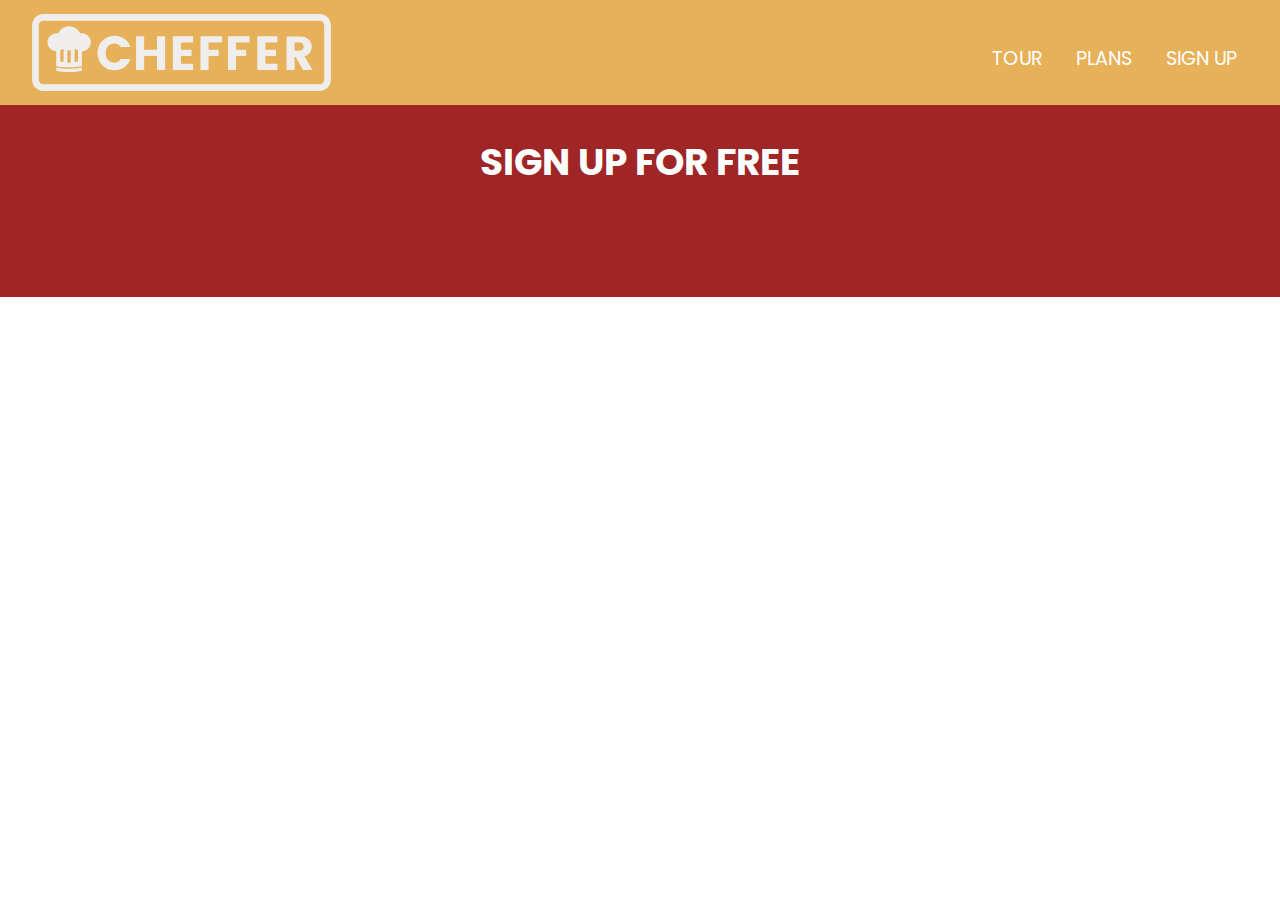
==== free-signup.html @ d3578d86 "add free-signup.html" ====
<!DOCTYPE html>
<html lang="en-ca">
<head>
	<meta charset="utf-8">
	<title>Cards Free Signup</title>
	<meta name="handheldfriendly" content="true">
	<meta name="mobileoptimized" content="240">
	<meta name="viewport" content="width=device-width,initial-scale=1">
	<link href='https://fonts.googleapis.com/css?family=Poppins:400,700' rel='stylesheet' type='text/css'>
	<link href="css/modules.css" rel="stylesheet">
	<link href="css/grid.css" rel="stylesheet">
	<link href="css/type.css" rel="stylesheet">
	<link href="css/main.css" rel="stylesheet">
	<link href="css/color.css" rel="stylesheet">
</head>

<body>
	<header class="bg-yellow gutter pad-b-1-2 pad-t-1-2" role="masthead">
		<div class="grid grid-middle">
			<div class="unit  xs-1-4 s-1-4 m-1-4 l-1-4">
				<div class="embed embed--4by1">
					<a href="index.html"><img class="embed__item" src="images/logo-reversed.svg" alt=""></a>
				</div>
			</div>
			<nav class="unit xs-3-4 s-3-4 m-3-4 l-3-4" id="nav" role="navigation">
				<ol class="list-group list-group--inline pad-t-1-2 push-none text-right">
					<li><a class="icon-link white island-1-2" href="tour.html">TOUR</a></li>
					<li><a class="icon-link white island-1-2" href="plans.html">PLANS</a></li>
					<li><a class="icon-link white island-1-2 s-hide" href="signup.html">SIGN UP</a></li>
				</ol>
			</nav>
		</div>	
	</header>

	<main>
		<div class="grid">
			<div class="unit xs-1 s-1 m-1 l-1 text-center bg-d-red pad-t header">
				<p class="white tera">SIGN UP FOR FREE</p>
			</div>
		</div>




	</main>
  
</body>
</html>
---- css/modules.css ----
/*!
 * Modulifier || Code released under the UNLICENSE
 * Code under other copyrights & licenses listed below.
 * http://modulifier.web-dev.tools/#responsive;images;list-group;embed;media-object;icons;hidden;positioning;buttons;forms;accessibility;print
 */

@-moz-viewport { width: device-width; scale: 1; }
@-ms-viewport { width: device-width; scale: 1; }
@-o-viewport { width: device-width; scale: 1; }
@-webkit-viewport { width: device-width; scale: 1; }
@viewport { width: device-width; scale: 1; }

html {
  box-sizing: border-box;
  -moz-text-size-adjust: 100%;
  -ms-text-size-adjust: 100%;
  -webkit-text-size-adjust: 100%;
  text-size-adjust: 100%;
}

*, *::before, *::after {
  box-sizing: inherit;
}

body {
  margin: 0;
}

article, aside, details, figcaption, figure,
footer, header, main, menu, nav, section, summary {
  display: block;
}

audio, canvas, progress, video {
  display: inline-block;
  vertical-align: baseline;
}

template {
  display: none;
}

img {
  border: 0;
}

.img-flex {
  display: block;
  width: 100%;
}

svg:not(:root) {
  overflow: hidden;
}

svg {
  fill: currentColor;
  stroke: currentColor;
}

.image-replacement, .ir {
  overflow: hidden;
  direction: ltr;
  text-align: left;
  text-indent: 100%;
  white-space: nowrap;
}

.list-group {
  padding-left: 0;
  list-style-type: none;
}

.list-group > dd {
  margin-left: 0;
}

.list-group--inline::before,
.list-group--inline::after {
  content: "";
  display: table;
}

.list-group--inline::after {
  clear: both;
}

.list-group--inline > li {
  display: inline-block;
}

.list-group--inline > dt {
  clear: left;
  float: left;
  width: 11em;
}

.list-group--inline > dd {
  float: left;
  min-width: 12em;
}

.embed {
  margin-left: 0;
  margin-right: 0;
  overflow: hidden;
  position: relative;
  width: 100%;
}

.embed--1by1 {
  padding-top: 100%; /* Square */
}

.embed--4by3 {
  padding-top: 75%; /* Traditional TV/computer screens */
}

.embed--2by1 {
  padding-top: 50%; /*custom*/
}

.embed--iso216 {
  padding-top: 70.92%; /* A-standard paper sizes */
}

.embed--3by2 {
  padding-top: 66.6%; /* Classic 35 mm film & most digital photos, landscape */
}

.embed--2by3 {
  padding-top: 150%; /* Classic 35 mm film & most digital photos, portrait */
}

.embed--golden {
  padding-top: 61.8%; /* The Golden Ratio */
}

.embed--16by9 {
  padding-top: 56.25%; /* HD TV */
}

.embed--185by100 {
  padding-top: 54.05%; /* Common widescreen cinema */
}

.embed--24by10 {
  padding-top: 41.667%; /* Widescreen cinema: 2.4:1 */;
}

.embed--3by1 {
  padding-top: 33.3333%; /* Panorama photos */
}

.embed--4by1 {
  padding-top: 25%; /* Polyvision */
}

.embed__item {
  height: 100%;
  left: 0;
  position: absolute;
  top: 0;
  width: 100%;
}

.media {
  overflow: hidden;
}

.media__img {
  float: left;
}

.media__img--reversed {
  float: right;
}

.media__img--stacked {
  float: none;
}

.media__body {
  overflow: hidden;
  min-width: 12em; /* Slightly less than 200px, responsiveness built in */
}

.icon {
  display: inline-block;
  position: relative;
  background: transparent none no-repeat center center;
  background-size: contain;
  vertical-align: middle;
}

.i--16 {
  height: 16px;
  width: 16px;
}

.i--18 {
  height: 18px;
  width: 18px;
}

.i--24 {
  height: 24px;
  width: 24px;
}

.i--32 {
  height: 32px;
  width: 32px;
}

.i--48 {
  height: 48px;
  width: 48px;
}

.i--64 {
  height: 64px;
  width: 64px;
}

.i--90 {
  height: 90px;
  width: 90px;
}

.icon svg {
  left: 0;
  height: 100%;
  position: absolute;
  top: 0;
  width: 100%;
}

.icon-label {
  vertical-align: middle;
}

.icon-link, .icon-link:hover {
  text-decoration: none;
}

[hidden], .hidden {
  display: none;
  visibility: hidden;
}

.visually-hidden {
  height: 1px;
  margin: -1px;
  overflow: hidden;
  padding: 0;
  position: absolute;
  width: 1px;
  border: 0;
  clip: rect(0 0 0 0);
}

.visually-hidden.focusable:active, .visually-hidden.focusable:focus {
  height: auto;
  margin: 0;
  overflow: visible;
  position: static;
  width: auto;
  clip: auto;
}

.invisible {
  visibility: hidden;
}

.truncate {
  max-width: 100%;
  overflow: hidden;
  width: 100%;
  text-overflow: ellipsis;
  white-space: nowrap;
}

.scrollable {
  max-width: 100%;
  overflow-x: auto;
  overflow-y: hidden;
  -webkit-overflow-scrolling: touch;
}

.center {
  margin-left: auto;
  margin-right: auto;
}

.clearfix::before, .clearfix::after {
  content: "";
  display: table;
}

.clearfix::after {
  clear: both;
}

.left {
  float: left;
}

.right {
  float: right;
}

.inline {
  display: inline;
}

.block {
  display: block;
}

.inline-block, .ib {
  display: inline-block;
}

.valign-top {
  vertical-align: top;
}

.valign-bottom {
  vertical-align: bottom;
}

.valign-middle {
  vertical-align: middle;
}

.fixed {
  position: fixed;
}

.relative {
  position: relative;
}

.absolute {
  position: absolute;
}

.static {
  position: static;
}

.zindex-1 {
  z-index: 1;
}

.zindex-2 {
  z-index: 2;
}

.zindex-3 {
  z-index: 3;
}

.pin-top-left, .pin-tl {
  top: 0;
  left: 0;
}

.pin-top-right, .pin-tr {
  top: 0;
  right: 0;
}

.pin-bottom-left, .pin-bl {
  bottom: 0;
  left: 0;
}

.pin-bottom-right, .pin-br {
  bottom: 0;
  right: 0;
}

.width-quarter, .w-1-4 {
  width: 25%;
}

.width-half, .w-1-2 {
  width: 50%;
}

.width-full, .w-1 {
  width: 100%;
}

.link-box {
  display: block;
  text-decoration: none;
}

.btn {
  display: inline-block;
  padding: 0.375em 0.75em 0.42em;
  background-color: #333;
  border-radius: 8px;
  border: 0;
  color: #fff;
  text-decoration: none;
  width: 15rem;
  text-align: center;
}


.btn:hover {
  background-color: #000;
  color: #fff;
}

.btn--light {
  background-color: #e2e2e2;
  color: #000;
}

.btn--light:hover {
  background-color: #e6b159;
  color: #fff;
}

.btn--ghost {
  background-color: transparent;
  border: 3px solid #333;
  color: #000;
}

.btn--ghost:hover {
  border-color: #000;
}

label, .label-block {
  display: block;
  cursor: pointer;
}

input[type="checkbox"] + label,
input[type="radio"] + label,
.label-inline {
  display: inline-block;
}

/*!
 * (c) Nicolas Gallagher and Jonathan Neal of Normalize.css || MIT License
 *     https://necolas.github.io/normalize.css/
 */

button, input, optgroup, select, textarea {
  color: inherit;
  font: inherit;
  margin: 0;
}

button {
  overflow: visible;
}

button,
select {
  text-transform: none;
}

button,
html input[type="button"],
input[type="reset"],
input[type="submit"] {
  -webkit-appearance: button;
  cursor: pointer;
}

button[disabled],
html input[disabled] {
  cursor: default;
}

button::-moz-focus-inner,
input::-moz-focus-inner {
  border: 0;
  padding: 0;
}

input[type="checkbox"],
input[type="radio"] {
  padding: 0;
}

input[type="number"]::-webkit-inner-spin-button,
input[type="number"]::-webkit-outer-spin-button {
  height: auto;
}

input[type="search"] {
  -webkit-appearance: textfield;
}

input[type="search"]::-webkit-search-cancel-button,
input[type="search"]::-webkit-search-decoration {
  -webkit-appearance: none;
}

fieldset {
  border: 1px solid;
}

legend {
  border: 0;
  padding: 0;
}

textarea {
  overflow: auto;
}

optgroup {
  font-weight: bold;
}

/*! End Normalize.css code */

a:hover, a:active {
  outline: none;
}

a:focus, [tabindex="0"]:focus,
input:focus, textarea:focus, button:focus {
  outline: 3px solid #000;
  outline-offset: 3px;
}

.skip-links {
  margin: 0;
  padding: 0;
  list-style-type: none;
}

.skip-links a {
  padding: 0.5em 0.75em;
  position: absolute;
  top: -3em;
  z-index: 10000; /* To make sure they're always on top */
  background-color: #000;
  color: #fff;
  font-size: 1.125rem;
  font-weight: bold;
  text-decoration: none;
}

.skip-links a:focus {
  top: 0;
}

.print-only {
  display: none;
  visibility: hidden;
}

@media print {

  .no-print {
    display: none;
    visibility: hidden;
  }

  .print-only {
    display: block;
    visibility: visible;
  }

  /*!
   * (c) HTML5 Boilerplate || MIT License
   *     https://html5boilerplate.com/
   */

  *, *:before, *:after, *:first-letter, *:first-line {
    background: none transparent !important;
    color: #000 !important;
    box-shadow: none !important;
    text-shadow: none !important;
  }

  a, a:visited {
    text-decoration: underline;
  }

  a[href]:after {
    content: " (" attr(href) ")";
  }

  abbr[title]:after {
    content: " (" attr(title) ")";
  }

  a[href^="#"]:after,
  a[href^="javascript:"]:after {
    content: "";
  }

  pre, blockquote {
    page-break-inside: avoid;
  }

  thead {
    display: table-header-group;
  }

  tr, img {
    page-break-inside: avoid;
  }

  p, h1, h2, h3, h4, h5, h6 {
    orphans: 3;
    widows: 3;
  }

  h1, h2, h3, h4, h5, h6 {
    page-break-after: avoid;
  }

  /*! End HTML5 Boilerplate code */
}
---- css/grid.css ----
/*
  Gridifier || Code released under the UNLICENSE
  http://gridifier.web-dev.tools/#xs,4,0,0,0;s,4,25,0,0;m,4,38,1,1;l,4,60,1,1
*/

.grid {
  margin: 0;
  padding: 0;
  letter-spacing: -0.31em;
  text-rendering: optimizespeed;
  display: -webkit-flex;
  -webkit-flex-flow: row wrap;
  display: -ms-flexbox;
  -ms-flex-flow: row wrap;
  display: flex;
  flex-flow: row wrap;
}

.grid-bottom {
  -webkit-align-items: flex-end;
  -ms-align-items: flex-end;
  align-items: flex-end;
}

.grid-middle {
  -webkit-align-items: center;
  -ms-align-items: center;
  align-items: center;
}

.grid-stretch {
  -webkit-align-items: stretch;
  -ms-align-items: stretch;
  align-items: stretch;
}

.opera-only :-o-prefocus, .grid {
  word-spacing: -0.43em;
}

.unit {
  letter-spacing: normal;
  text-rendering: auto;
  vertical-align: top;
  word-spacing: normal;
  display: inline-block;
  visibility: visible;
}

.grid-bottom .unit {
  vertical-align: bottom;
}

.grid-middle .unit {
  vertical-align: middle;
}

[class*="unit-push-"],
[class*="unit-pull-"] {
  position: relative;
}

.unit-xs-hidden {
  display: none;
  visibility: hidden;
}

.unit-xs-centered {
  margin: 0 auto;
}

.unit-xs-1, .xs-1 {
  display: block;
  visibility: visible;
  width: 100%;
}

.unit-xs-1-2, .xs-1-2 {
  width: 50.0000%;
}

.unit-xs-1-3, .xs-1-3 {
  width: 33.3333%;
}

.unit-xs-2-3, .xs-2-3 {
  width: 66.6667%;
}

.unit-xs-1-4, .xs-1-4 {
  width: 25.0000%;
}

.unit-xs-3-4, .xs-3-4 {
  width: 75.0000%;
}

.unit-xs-1-2,.xs-1-2,.unit-xs-1-3,.xs-1-3,.unit-xs-2-3,.xs-2-3,.unit-xs-1-4,.xs-1-4,.unit-xs-3-4,.xs-3-4 {
  display: inline-block;
  visibility: visible;
}

@media only screen and (min-width: 25em) {

.unit-s-hidden {
  display: none;
  visibility: hidden;
}

.unit-s-centered {
  margin: 0 auto;
}

.unit-s-1, .s-1 {
  display: block;
  visibility: visible;
  width: 100%;
}

.unit-s-1-2, .s-1-2 {
  width: 50.0000%;
}

.unit-s-1-3, .s-1-3 {
  width: 33.3333%;
}

.unit-s-2-3, .s-2-3 {
  width: 66.6667%;
}

.unit-s-1-4, .s-1-4 {
  width: 25.0000%;
}

.unit-s-3-4, .s-3-4 {
  width: 75.0000%;
}

.unit-s-1-2,.s-1-2,.unit-s-1-3,.s-1-3,.unit-s-2-3,.s-2-3,.unit-s-1-4,.s-1-4,.unit-s-3-4,.s-3-4 {
  display: inline-block;
  visibility: visible;
}

}

@media only screen and (min-width: 38em) {

.unit-m-hidden {
  display: none;
  visibility: hidden;
}

.unit-m-centered {
  margin: 0 auto;
}

.unit-m-1, .m-1 {
  display: block;
  visibility: visible;
  width: 100%;
}

.unit-offset-m-0 {
  margin-left: 0;
}

.unit-push-m-0,
.unit-pull-m-0 {
  left: 0;
}

.unit-m-1-2, .m-1-2 {
  width: 50.0000%;
}

.unit-offset-m-1-2 {
  margin-left: 50.0000%;
}

.unit-push-m-1-2 {
  left: 50.0000%;
}

.unit-pull-m-1-2 {
  left: -50.0000%;
}

.unit-m-1-3, .m-1-3 {
  width: 33.3333%;
}

.unit-offset-m-1-3 {
  margin-left: 33.3333%;
}

.unit-push-m-1-3 {
  left: 33.3333%;
}

.unit-pull-m-1-3 {
  left: -33.3333%;
}

.unit-m-2-3, .m-2-3 {
  width: 66.6667%;
}

.unit-offset-m-2-3 {
  margin-left: 66.6667%;
}

.unit-push-m-2-3 {
  left: 66.6667%;
}

.unit-pull-m-2-3 {
  left: -66.6667%;
}

.unit-m-1-4, .m-1-4 {
  width: 25.0000%;
}

.unit-offset-m-1-4 {
  margin-left: 25.0000%;
}

.unit-push-m-1-4 {
  left: 25.0000%;
}

.unit-pull-m-1-4 {
  left: -25.0000%;
}

.unit-m-3-4, .m-3-4 {
  width: 75.0000%;
}

.unit-offset-m-3-4 {
  margin-left: 75.0000%;
}

.unit-push-m-3-4 {
  left: 75.0000%;
}

.unit-pull-m-3-4 {
  left: -75.0000%;
}

.unit-m-1-2,.m-1-2,.unit-m-1-3,.m-1-3,.unit-m-2-3,.m-2-3,.unit-m-1-4,.m-1-4,.unit-m-3-4,.m-3-4 {
  display: inline-block;
  visibility: visible;
}

}

@media only screen and (min-width: 60em) {

.unit-l-hidden {
  display: none;
  visibility: hidden;
}

.unit-l-centered {
  margin: 0 auto;
}

.unit-l-1, .l-1 {
  display: block;
  visibility: visible;
  width: 100%;
}

.unit-offset-l-0 {
  margin-left: 0;
}

.unit-push-l-0,
.unit-pull-l-0 {
  left: 0;
}

.unit-l-1-2, .l-1-2 {
  width: 50.0000%;
}

.unit-offset-l-1-2 {
  margin-left: 50.0000%;
}

.unit-push-l-1-2 {
  left: 50.0000%;
}

.unit-pull-l-1-2 {
  left: -50.0000%;
}

.unit-l-1-3, .l-1-3 {
  width: 33.3333%;
}

.unit-offset-l-1-3 {
  margin-left: 33.3333%;
}

.unit-push-l-1-3 {
  left: 33.3333%;
}

.unit-pull-l-1-3 {
  left: -33.3333%;
}

.unit-l-2-3, .l-2-3 {
  width: 66.6667%;
}

.unit-offset-l-2-3 {
  margin-left: 66.6667%;
}

.unit-push-l-2-3 {
  left: 66.6667%;
}

.unit-pull-l-2-3 {
  left: -66.6667%;
}

.unit-l-1-4, .l-1-4 {
  width: 25.0000%;
}

.unit-offset-l-1-4 {
  margin-left: 25.0000%;
}

.unit-push-l-1-4 {
  left: 25.0000%;
}

.unit-pull-l-1-4 {
  left: -25.0000%;
}

.unit-l-3-4, .l-3-4 {
  width: 75.0000%;
}

.unit-offset-l-3-4 {
  margin-left: 75.0000%;
}

.unit-push-l-3-4 {
  left: 75.0000%;
}

.unit-pull-l-3-4 {
  left: -75.0000%;
}

.unit-l-1-2,.l-1-2,.unit-l-1-3,.l-1-3,.unit-l-2-3,.l-2-3,.unit-l-1-4,.l-1-4,.unit-l-3-4,.l-3-4 {
  display: inline-block;
  visibility: visible;
}

}

.unit-content-distribute {
  display: -ms-flexbox;
  display: -webkit-flex;
  display: flex;
  -ms-flex-direction: column;
  -webkit-flex-direction: column;
  flex-direction: column;
  -ms-flex-pack: justify;
  -webkit-justify-content: space-between;
  justify-content: space-between;
}

.content-fill {
  -ms-flex-grow: 2;
  -webkit-flex-grow: 2;
  flex-grow: 2;
  max-width: 100%; /* @bugfix: IE 10, 11 */
}

.content-shrink {
  -ms-align-self: center;
  -webkit-align-self: center;
  align-self: center;
}
---- css/type.css ----
/*
  Typografier || Code released under the UNLICENSE
  http://typografier.web-dev.tools/#0,100,1.3,1.067;38,110,1.4,1.200;60,120,1.5,1.250;90,130,1.5,1.333
*/

html {
  font-size: 100%;
  line-height: 1.3;
}

a {
  background-color: transparent;
}

sub, sup {
  font-size: 75%;
  line-height: 1px;
  position: relative;
  vertical-align: baseline;
}

sup {
  top: -0.5em;
}

sub {
  bottom: -0.25em;
}

pre, code, kbd, samp {
  font-size: 100%;
}

abbr[title] {
  border-bottom: 1px dotted;
  text-decoration: none;
}

b, strong {
  font-weight: bold;
}

dfn, caption {
  font-style: italic;
}

hr {
  border: 0;
  border-top: 1px solid;
  height: 0;
}

table {
  border-collapse: collapse;
  border-spacing: 0;
  width: 100%;
}

th, td {
  border-bottom: 1px solid;
  text-align: left;
}

thead th {
  vertical-align: bottom;
}

.text-left {
  text-align: left;
}

.text-right {
  text-align: right;
}

.text-center {
  text-align: center;
}

.normal {
  font-weight: normal;
}

.bold {
  font-weight: bold;
}

.italic {
  font-style: italic;
}

.text-upper {
  text-transform: uppercase;
}

.text-lower {
  text-transform: lowercase;
}

h1, h2, h3, h4, h5, h6,
p, ul, ol, dl, dd, figure,
blockquote, details, hr,
fieldset, pre, table {
  margin: 0 0 1.3rem;
}

.yotta {
  font-size: 1.5745rem;
  line-height: 1.6513;
}

.zetta {
  font-size: 1.4757rem;
  line-height: 1.7619;
}

h1, .exa {
  font-size: 1.3830rem;
  line-height: 1.8800;
}

h2, .peta {
  font-size: 1.2962rem;
  line-height: 1.0030;
}

h3, .tera {
  font-size: 1.2148rem;
  line-height: 1.0702;
}

h4, .giga {
  font-size: 1.1385rem;
  line-height: 1.1419;
}

h5, .mega {
  font-size: 1.0670rem;
  line-height: 1.2184;
}

h6, .kilo, input, textarea {
  font-size: 1.0000rem;
  line-height: 1.3000;
}

small, .milli {
  font-size: 0.9372rem;
  line-height: 1.3871;
}

.micro {
  font-size: 0.8784rem;
  line-height: 1.4800;
}

.push {
  margin-bottom: 1.3rem;
}

.push-none, .push-0 {
  margin-bottom: 0;
}

.push-double, .push-2 {
  margin-bottom: 2.6000rem;
}

.push-half, .push-1-2 {
  margin-bottom: 0.6500rem;
}

.push-quarter, .push-1-4 {
  margin-bottom: 0.3250rem;
}

.push-right-quarter, .push-r-1-4 {
  margin-right: 0.3250rem;
}

.push-right-half, .push-r-1-2 {
  margin-right: 0.6500rem;
}

.push-right, .push-r {
  margin-right: 1.3rem;
}

.pad-top, .pad-t {
  padding-top: 1.3rem;
}

.pad-bottom, .pad-b {
  padding-bottom: 1.3rem;
}

.pad-top-double, .pad-t-2 {
  padding-top: 2.6000rem;
}

.pad-bottom-double, .pad-b-2 {
  padding-bottom: 2.6000rem;
}

.pad-top-half, .pad-t-1-2 {
  padding-top: 0.6500rem;
}

.pad-bottom-half, .pad-b-1-2 {
  padding-bottom: 0.6500rem;
}

.pad-top-quarter, .pad-t-1-4 {
  padding-top: 0.3250rem;
}

.pad-bottom-quarter, .pad-b-1-4 {
  padding-bottom: 0.3250rem;
}

.island {
  padding: 1.3rem;
}

.island-double, .island-2 {
  padding: 2.6000rem;
}

.island-half, .island-1-2 {
  padding: 0.6500rem;
}

.island-quarter, .island-1-4,
td, th, fieldset {
  padding: 0.3250rem;
}

.gutter {
  padding-left: 1.3rem;
  padding-right: 1.3rem;
}

.gutter-double, .gutter-2 {
  padding-left: 2.6000rem;
  padding-right: 2.6000rem;
}

.gutter-half, .gutter-1-2 {
  padding-left: 0.6500rem;
  padding-right: 0.6500rem;
}

.gutter-quarter, .gutter-1-4 {
  padding-left: 0.3250rem;
  padding-right: 0.3250rem;
}

@media only screen and (min-width: 38em) {

html {
  font-size: 110%;
  line-height: 1.4;
}

h1, h2, h3, h4, h5, h6,
p, ul, ol, dl, dd, figure,
blockquote, details, hr,
fieldset, pre, table {
  margin: 0 0 1.4rem;
}

.yotta {
  font-size: 3.5832rem;
  line-height: 1.1721;
}

.zetta {
  font-size: 2.9860rem;
  line-height: 1.4066;
}

h1, .exa {
  font-size: 2.4883rem;
  line-height: 1.1253;
}

h2, .peta {
  font-size: 2.0736rem;
  line-height: 1.3503;
}

h3, .tera {
  font-size: 1.7280rem;
  line-height: 1.6204;
}

h4, .giga {
  font-size: 1.4400rem;
  line-height: 1.9444;
}

h5, .mega {
  font-size: 1.2000rem;
  line-height: 1.1667;
}

h6, .kilo, input, textarea {
  font-size: 1.0000rem;
  line-height: 1.4000;
}

small, .milli {
  font-size: 0.8333rem;
  line-height: 1.6800;
}

.micro {
  font-size: 0.6944rem;
  line-height: 2.0160;
}

.push {
  margin-bottom: 1.4rem;
}

.push-none, .push-0 {
  margin-bottom: 0;
}

.push-double, .push-2 {
  margin-bottom: 2.8000rem;
}

.push-half, .push-1-2 {
  margin-bottom: 0.7000rem;
}

.push-quarter, .push-1-4 {
  margin-bottom: 0.3500rem;
}

.push-right-quarter, .push-r-1-4 {
  margin-right: 0.3500rem;
}

.push-right-half, .push-r-1-2 {
  margin-right: 0.7000rem;
}

.push-right, .push-r {
  margin-right: 1.4rem;
}

.pad-top, .pad-t {
  padding-top: 1.4rem;
}

.pad-bottom, .pad-b {
  padding-bottom: 1.4rem;
}

.pad-top-double, .pad-t-2 {
  padding-top: 2.8000rem;
}

.pad-bottom-double, .pad-b-2 {
  padding-bottom: 2.8000rem;
}

.pad-top-half, .pad-t-1-2 {
  padding-top: 0.7000rem;
}

.pad-bottom-half, .pad-b-1-2 {
  padding-bottom: 0.7000rem;
}

.pad-top-quarter, .pad-t-1-4 {
  padding-top: 0.3500rem;
}

.pad-bottom-quarter, .pad-b-1-4 {
  padding-bottom: 0.3500rem;
}

.island {
  padding: 1.4rem;
}

.island-double, .island-2 {
  padding: 2.8000rem;
}

.island-half, .island-1-2 {
  padding: 0.7000rem;
}

.island-quarter, .island-1-4,
td, th, fieldset {
  padding: 0.3500rem;
}

.gutter {
  padding-left: 1.4rem;
  padding-right: 1.4rem;
}

.gutter-double, .gutter-2 {
  padding-left: 2.8000rem;
  padding-right: 2.8000rem;
}

.gutter-half, .gutter-1-2 {
  padding-left: 0.7000rem;
  padding-right: 0.7000rem;
}

.gutter-quarter, .gutter-1-4 {
  padding-left: 0.3500rem;
  padding-right: 0.3500rem;
}

}

@media only screen and (min-width: 60em) {

html {
  font-size: 120%;
  line-height: 1.5;
}

h1, h2, h3, h4, h5, h6,
p, ul, ol, dl, dd, figure,
blockquote, details, hr,
fieldset, pre, table {
  margin: 0 0 1.5rem;
}

.yotta {
  font-size: 4.7684rem;
  line-height: 1.2583;
}

.zetta {
  font-size: 3.8147rem;
  line-height: 1.1796;
}

h1, .exa {
  font-size: 3.0518rem;
  line-height: 1.4746;
}

h2, .peta {
  font-size: 2.4414rem;
  line-height: 1.2288;
}

h3, .tera {
  font-size: 1.9531rem;
  line-height: 1.5360;
}

h4, .giga {
  font-size: 1.5625rem;
  line-height: 1.9200;
}

h5, .mega {
  font-size: 1.2500rem;
  line-height: 1.2000;
}

h6, .kilo, input, textarea {
  font-size: 1.0000rem;
  line-height: 1.5000;
}

small, .milli {
  font-size: 0.8000rem;
  line-height: 1.8750;
}

.micro {
  font-size: 0.6400rem;
  line-height: 2.3438;
}

.push {
  margin-bottom: 1.5rem;
}

.push-none, .push-0 {
  margin-bottom: 0;
}

.push-double, .push-2 {
  margin-bottom: 3.0000rem;
}

.push-half, .push-1-2 {
  margin-bottom: 0.7500rem;
}

.push-quarter, .push-1-4 {
  margin-bottom: 0.3750rem;
}

.push-right-quarter, .push-r-1-4 {
  margin-right: 0.3750rem;
}

.push-right-half, .push-r-1-2 {
  margin-right: 0.7500rem;
}

.push-right, .push-r {
  margin-right: 1.5rem;
}

.pad-top, .pad-t {
  padding-top: 1.5rem;
}

.pad-bottom, .pad-b {
  padding-bottom: 1.5rem;
}

.pad-top-double, .pad-t-2 {
  padding-top: 3.0000rem;
}

.pad-bottom-double, .pad-b-2 {
  padding-bottom: 3.0000rem;
}

.pad-top-half, .pad-t-1-2 {
  padding-top: 0.7500rem;
}

.pad-bottom-half, .pad-b-1-2 {
  padding-bottom: 0.7500rem;
}

.pad-top-quarter, .pad-t-1-4 {
  padding-top: 0.3750rem;
}

.pad-bottom-quarter, .pad-b-1-4 {
  padding-bottom: 0.3750rem;
}

.island {
  padding: 1.5rem;
}

.island-double, .island-2 {
  padding: 3.0000rem;
}

.island-half, .island-1-2 {
  padding: 0.7500rem;
}

.island-quarter, .island-1-4,
td, th, fieldset {
  padding: 0.3750rem;
}

.gutter {
  padding-left: 1.5rem;
  padding-right: 1.5rem;
}

.gutter-double, .gutter-2 {
  padding-left: 3.0000rem;
  padding-right: 3.0000rem;
}

.gutter-half, .gutter-1-2 {
  padding-left: 0.7500rem;
  padding-right: 0.7500rem;
}

.gutter-quarter, .gutter-1-4 {
  padding-left: 0.3750rem;
  padding-right: 0.3750rem;
}

}

@media only screen and (min-width: 90em) {

html {
  font-size: 130%;
  line-height: 1.5;
}

h1, h2, h3, h4, h5, h6,
p, ul, ol, dl, dd, figure,
blockquote, details, hr,
fieldset, pre, table {
  margin: 0 0 1.5rem;
}

.yotta {
  font-size: 7.4784rem;
  line-height: 1.0029;
}

.zetta {
  font-size: 5.6102rem;
  line-height: 1.0695;
}

h1, .exa {
  font-size: 4.2087rem;
  line-height: 1.0692;
}

h2, .peta {
  font-size: 3.1573rem;
  line-height: 1.4253;
}

h3, .tera {
  font-size: 2.3686rem;
  line-height: 1.2666;
}

h4, .giga {
  font-size: 1.7769rem;
  line-height: 1.6883;
}

h5, .mega {
  font-size: 1.3330rem;
  line-height: 1.1253;
}

h6, .kilo, input, textarea {
  font-size: 1.0000rem;
  line-height: 1.5000;
}

small, .milli {
  font-size: 0.7502rem;
  line-height: 1.9995;
}

.micro {
  font-size: 0.5628rem;
  line-height: 2.6653;
}

.push {
  margin-bottom: 1.5rem;
}

.push-none, .push-0 {
  margin-bottom: 0;
}

.push-double, .push-2 {
  margin-bottom: 3.0000rem;
}

.push-half, .push-1-2 {
  margin-bottom: 0.7500rem;
}

.push-quarter, .push-1-4 {
  margin-bottom: 0.3750rem;
}

.push-right-quarter, .push-r-1-4 {
  margin-right: 0.3750rem;
}

.push-right-half, .push-r-1-2 {
  margin-right: 0.7500rem;
}

.push-right, .push-r {
  margin-right: 1.5rem;
}

.pad-top, .pad-t {
  padding-top: 1.5rem;
}

.pad-bottom, .pad-b {
  padding-bottom: 1.5rem;
}

.pad-top-double, .pad-t-2 {
  padding-top: 3.0000rem;
}

.pad-bottom-double, .pad-b-2 {
  padding-bottom: 3.0000rem;
}

.pad-top-half, .pad-t-1-2 {
  padding-top: 0.7500rem;
}

.pad-bottom-half, .pad-b-1-2 {
  padding-bottom: 0.7500rem;
}

.pad-top-quarter, .pad-t-1-4 {
  padding-top: 0.3750rem;
}

.pad-bottom-quarter, .pad-b-1-4 {
  padding-bottom: 0.3750rem;
}

.island {
  padding: 1.5rem;
}

.island-double, .island-2 {
  padding: 3.0000rem;
}

.island-half, .island-1-2 {
  padding: 0.7500rem;
}

.island-quarter, .island-1-4,
td, th, fieldset {
  padding: 0.3750rem;
}

.gutter {
  padding-left: 1.5rem;
  padding-right: 1.5rem;
}

.gutter-double, .gutter-2 {
  padding-left: 3.0000rem;
  padding-right: 3.0000rem;
}

.gutter-half, .gutter-1-2 {
  padding-left: 0.7500rem;
  padding-right: 0.7500rem;
}

.gutter-quarter, .gutter-1-4 {
  padding-left: 0.3750rem;
  padding-right: 0.3750rem;
}

}
---- css/main.css ----
/*
SIZES
@media only screen and (min-width: 25em) 
@media only screen and (min-width: 38em)
@media only screen and (min-width: 60em)
*/

html{
	font-family: 'Poppins', sans-serif;
}

/*utilities*/

	/* 
		s-hide: visually hides things on small screen up to 25em;
		l-wrap: max-width of 60em to wrap things after l breakpoint;
		margin-auto: Centers horizontally;
		max-7: max-width of 7rem;
	*/


/*s-hide*/
@media only screen and (max-width: 25em){
	.s-hide{
		height: 1px;
		margin: -1px;
		overflow: hidden;
		padding: 0;
		position: absolute;
		width: 1px;
		border: 0;
		clip: rect(0 0 0 0);
	}
}

/*l-wrap*/
.l-wrap{
	display: block;
	max-width: 50rem;
	margin: 0 auto;
}

/*m-wrap*/
.m-wrap{
	max-width: 30rem;
}

/*margin-auto*/
.margin-auto{
	display: block;
	margin-left:auto;
	margin-right:auto;
}







/*fake field box*/

.field{
	display: inline-block;
	background-color: #fff;
	border-radius: 8px;
	color: grey;
	text-align: center;
	padding: 0.375em 0.75em 0.42em;
	margin: 1rem;
}

@media only screen and (min-width: 60em){
	.field{
		margin: 0;
	}
}


/*SPECIFIC CLASS STYLES*/

/*hero banner on homepage*/

.banner{
	background-image: url("../images/pattern.svg");
	background-size: 150px;
	background-repeat: repeat;
	background-color: #a02526;
}

/*buckets on homepage*/

.bucket{
	min-height: 20rem;
}

@media only screen and (min-width: 60em){
	.bucket{
		margin-bottom: 0rem;
		margin-top: 3rem;
	}

	.bucket--left{
		margin-right: 1.5rem;
	}
}

.prefooter{
	min-height: 20rem;
}

/*feature box on tour page*/

@media only screen and (min-width: 60em){
	.feature{
		width: 60rem;
		height: 20rem;
	}
}

/* header banners */

.header{
	font-weight: 700;
	display: inline-block;
	vertical-align: middle;
}

@media only screen and (min-width: 25em){
	.header{
		height: 5rem;
	}
}


@media only screen and (min-width: 38em){
	.header{
		height: 7rem;
	}
}

@media only screen and (min-width: 60em){
	.header{
		height: 10rem;
	}
}
---- css/color.css ----
/*
light red #cd4b45
dark red #a02526
light green #22ba94
dark green #1d5548
yellow #e6b159
smoke #eee*/

/*Background brand colours*/

.bg-l-red{
	background-color: #cd4b45;
}

.bg-d-red{
	background-color: #a02526
}

.bg-l-green{
	background-color: #22ba94;
}

.bg-d-green{
	background-color: #1d5548;
}

.bg-l-yellow{
	background-color: #f0ce95;
}

.bg-yellow{
	background-color: #e6b159;
}

.bg-smoke{
	background-color: #eee;
}

/*Text brand colours*/

.l-red{
	color: #cd4b45;
}

.d-red{
	color: #a02526
}

.l-green{
	color: #22ba94;
}

.d-green{
	color: #1d5548;
}

.yellow{
	color: #e6b159;
}

.smoke{
	color: #eee;
}


/*Background colours, shades of grey light to dark from 1 to 5*/

.bg-1{
	background-color: #F0F0F0;
}

.bg-2{
	background-color: #D0D0D0;
}

.bg-3{
	background-color: #B0B0B0;
}

.bg-4{
	background-color: #787878;
}

.bg-5{
	background-color: #202020;
}

/*text colours*/

.white{
	color: #fff;
}

.black{
	color: #000;
}

.current{
	color: #787878
}

/*Background Patterns*/

.bg-pattern-yellow{
	background-image: url("../images/pattern-yellow.svg");
	background-size: 150px;
	background-repeat: repeat;
}

.bg-pattern-green{
	background-image: url("../images/pattern-green.svg");
	background-size: 200px;
	background-repeat: repeat;
}
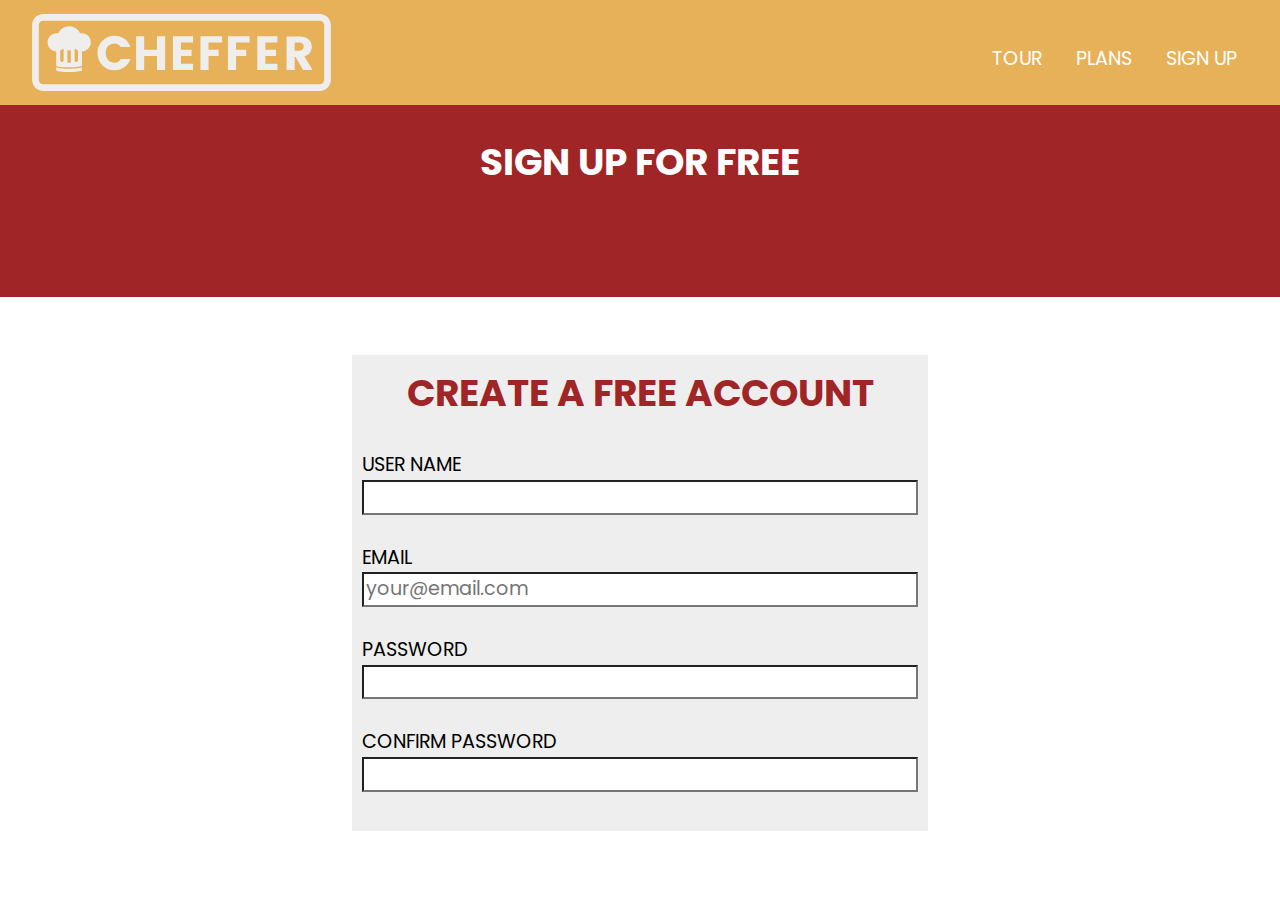
==== commit a476d772: "style form signup.html" ====
--- a/free-signup.html
+++ b/free-signup.html
@@ -32,12 +32,38 @@
 		</div>	
 	</header>
 
-	<main>
-		<div class="grid">
-			<div class="unit xs-1 s-1 m-1 l-1 text-center bg-d-red pad-t header">
+	<main class="grid">
+	
+			<div class="unit xs-1 s-1 m-1 l-1 text-center bg-d-red pad-t header push-2">
 				<p class="white tera">SIGN UP FOR FREE</p>
 			</div>
-		</div>
+
+			<div class="unit unit-xs-centered">
+				<form class="grid bg-smoke m-wrap">
+					<h1 class="unit xs-1 tera d-red text-center">CREATE A FREE ACCOUNT</h1>
+
+					<div class="unit xs-1 s-1 m-1 l-1">
+						<label for="user-name">USER NAME</label>
+						<input class="push text-input bg-white" type="text" id="user-name">
+					</div>
+
+					<div class="unit xs-1 s-1 m-1 l-1">
+						<label for="email">EMAIL</label>
+						<input class="push text-input bg-white" type="email" id="email" placeholder="your@email.com">
+					</div>
+
+					<div class="unit xs-1 s-1 m-1 l-1">
+						<label for="password">PASSWORD</label>
+						<input class="push text-input bg-white" type="password" id="password">
+					</div>
+
+					<div class="unit xs-1 s-1 m-1 l-1">
+						<label for="confirm-password">CONFIRM PASSWORD</label>
+						<input class="push text-input bg-white" type="password" id="confirm-password">
+					</div>
+
+				</form>
+			</div>
 
 
 
--- a/css/main.css
+++ b/css/main.css
@@ -122,8 +122,6 @@
 
 .header{
 	font-weight: 700;
-	display: inline-block;
-	vertical-align: middle;
 }
 
 @media only screen and (min-width: 25em){
@@ -147,6 +145,41 @@
 
 
 
+/*form styling*/
+
+form{
+	border: solid 10px #eee;
+}
+
+input{
+	box-shadow: inset 0px 0px 0px 0px;
+}
+
+.text-input{
+	background-color: #eee;
+	width: 100%;
+}
+
+.radio-input{
+	display: inline-block;
+}
+
+@media only screen and (max-width: 25em){
+	.radio-input{
+		display: block;
+	}
+}
+
+select{
+	width: 100%;
+	background-color: #eee;
+}
+
+fieldset{
+	border: solid 1px #eee;
+}
+
+
 
  
 
--- a/css/color.css
+++ b/css/color.css
@@ -34,6 +34,10 @@
 
 .bg-smoke{
 	background-color: #eee;
+}
+
+.bg-white{
+	background-color: #fff
 }
 
 /*Text brand colours*/
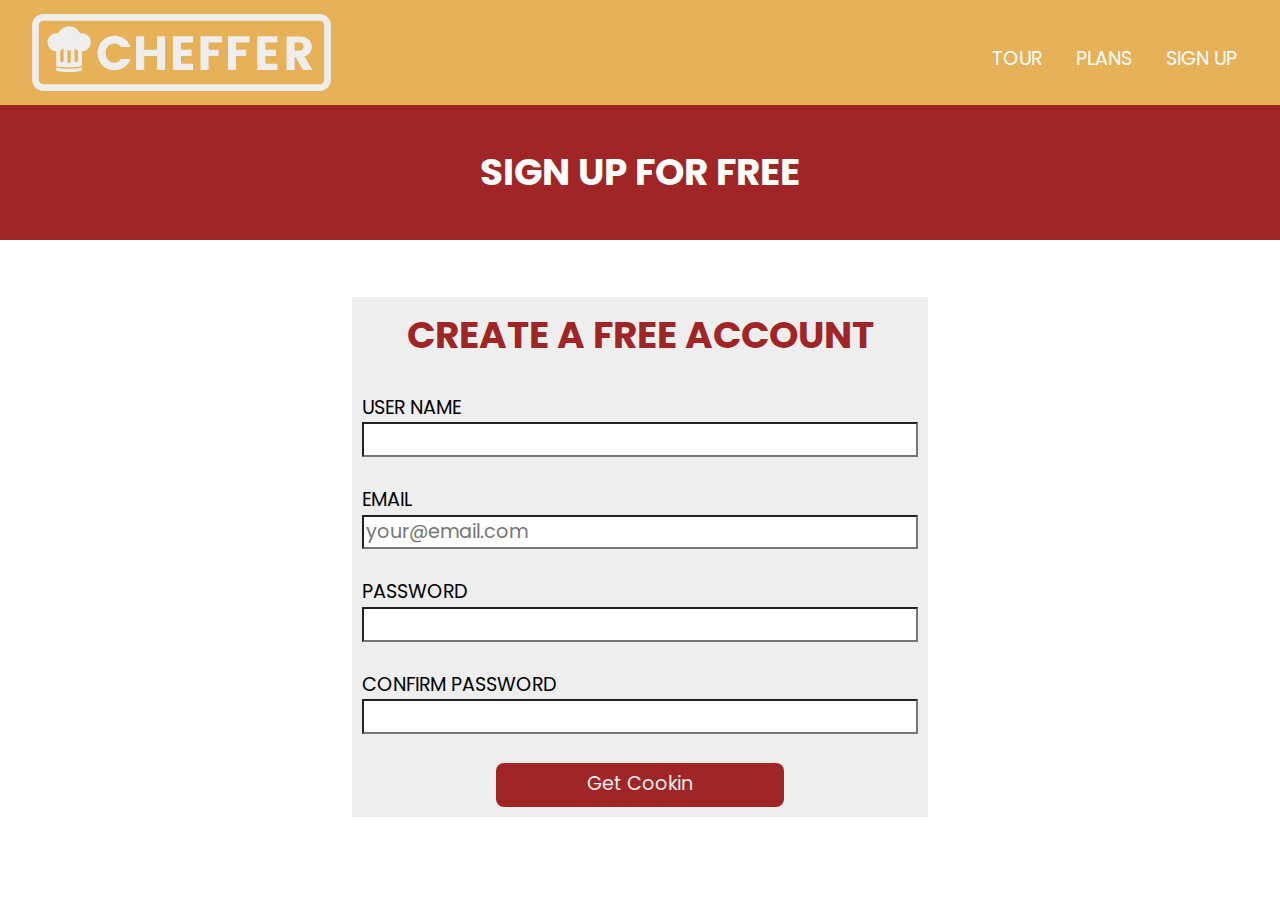
==== commit 6988c106: "style form free-signup.html" ====
--- a/free-signup.html
+++ b/free-signup.html
@@ -35,7 +35,7 @@
 	<main class="grid">
 	
 			<div class="unit xs-1 s-1 m-1 l-1 text-center bg-d-red pad-t header push-2">
-				<p class="white tera">SIGN UP FOR FREE</p>
+				<p class="white tera push-0">SIGN UP FOR FREE</p>
 			</div>
 
 			<div class="unit unit-xs-centered">
@@ -62,6 +62,9 @@
 						<input class="push text-input bg-white" type="password" id="confirm-password">
 					</div>
 
+					<div class="unit xs-1 s-1 m-1 l-1 text-center ">
+						<button class="btn bg-d-red smoke" type="submit">Get Cookin</button>
+					</div>
 				</form>
 			</div>
 
--- a/css/main.css
+++ b/css/main.css
@@ -88,6 +88,41 @@
 	background-color: #a02526;
 }
 
+
+
+
+
+/* header banners */
+
+.header{
+	font-weight: 700;
+	padding: .5rem;
+}
+
+
+
+@media only screen and (min-width: 25em){
+	.header{
+		padding: 1rem;
+	}
+}
+
+
+@media only screen and (min-width: 38em){
+	.header{
+		padding: 1.5rem;
+	}
+}
+
+@media only screen and (min-width: 60em){
+	.header{
+		padding: 2rem;
+	}
+}
+
+
+
+
 /*buckets on homepage*/
 
 .bucket{
@@ -109,6 +144,9 @@
 	min-height: 20rem;
 }
 
+
+
+
 /*feature box on tour page*/
 
 @media only screen and (min-width: 60em){
@@ -118,31 +156,6 @@
 	}
 }
 
-/* header banners */
-
-.header{
-	font-weight: 700;
-}
-
-@media only screen and (min-width: 25em){
-	.header{
-		height: 5rem;
-	}
-}
-
-
-@media only screen and (min-width: 38em){
-	.header{
-		height: 7rem;
-	}
-}
-
-@media only screen and (min-width: 60em){
-	.header{
-		height: 10rem;
-	}
-}
-
 
 
 /*form styling*/
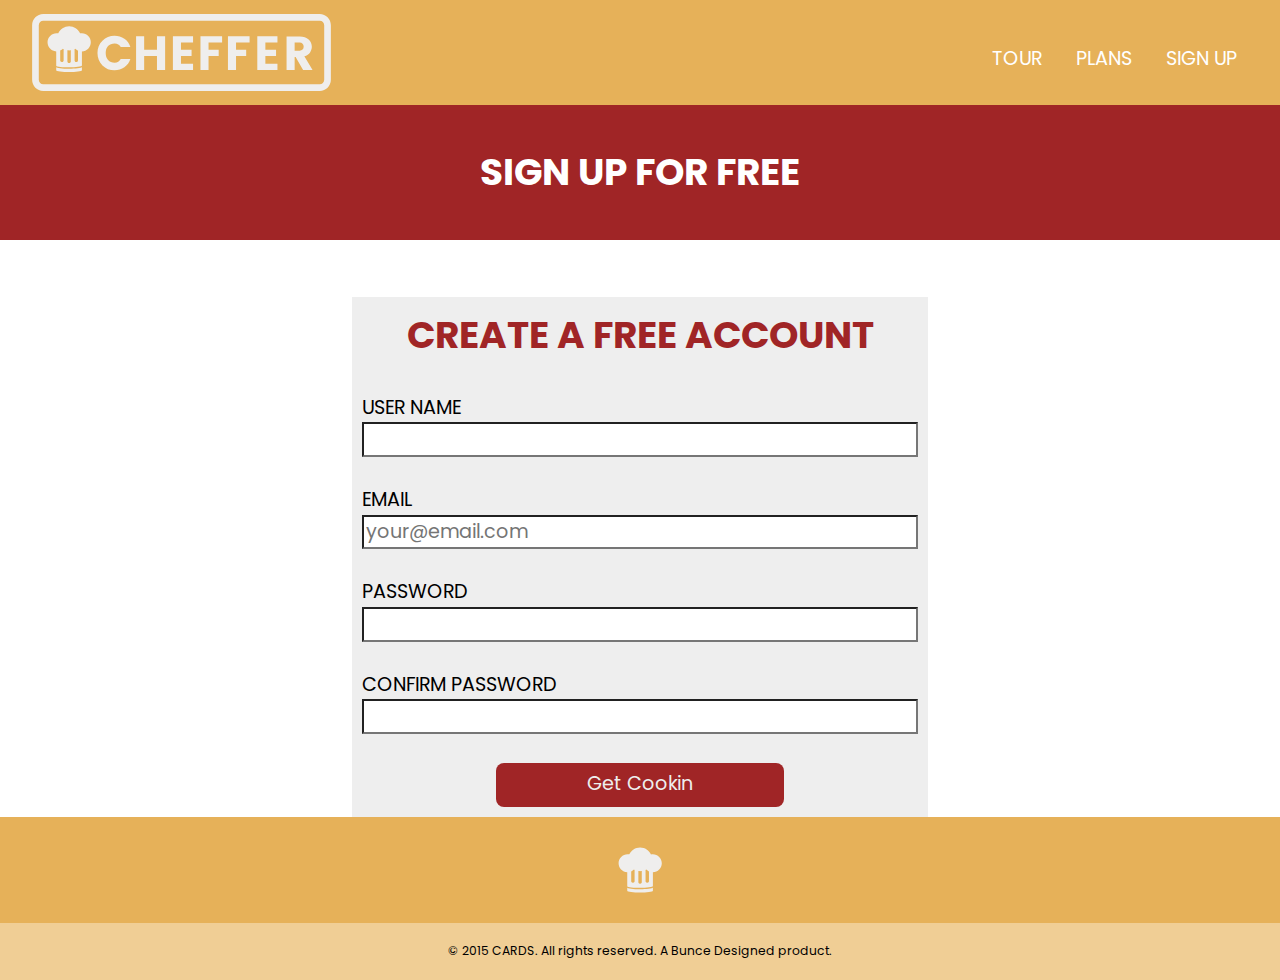
==== commit 8e5d5f61: "Fix navs/footers" ====
--- a/free-signup.html
+++ b/free-signup.html
@@ -15,22 +15,23 @@
 </head>
 
 <body>
-	<header class="bg-yellow gutter pad-b-1-2 pad-t-1-2" role="masthead">
-		<div class="grid grid-middle">
-			<div class="unit  xs-1-4 s-1-4 m-1-4 l-1-4">
-				<div class="embed embed--4by1">
-					<a href="index.html"><img class="embed__item" src="images/logo-reversed.svg" alt=""></a>
-				</div>
+<!-- nav -->
+<header class="bg-yellow gutter pad-b-1-2 pad-t-1-2" role="masthead">
+	<div class="grid grid-middle">
+		<div class="unit  xs-1-4 s-1-4 m-1-4 l-1-4">
+			<div class="embed embed--4by1">
+				<a href="index.html"><img class="embed__item" src="images/logo-reversed.svg" alt=""></a>
 			</div>
-			<nav class="unit xs-3-4 s-3-4 m-3-4 l-3-4" id="nav" role="navigation">
-				<ol class="list-group list-group--inline pad-t-1-2 push-none text-right">
-					<li><a class="icon-link white island-1-2" href="tour.html">TOUR</a></li>
-					<li><a class="icon-link white island-1-2" href="plans.html">PLANS</a></li>
-					<li><a class="icon-link white island-1-2 s-hide" href="signup.html">SIGN UP</a></li>
-				</ol>
-			</nav>
-		</div>	
-	</header>
+		</div>
+		<nav class="unit xs-3-4 s-3-4 m-3-4 l-3-4" id="nav" role="navigation">
+			<ol class="list-group list-group--inline pad-t-1-2 push-none text-right">
+				<li><a class="icon-link white island-1-2" href="tour.html">TOUR</a></li>
+				<li><a class="icon-link white island-1-2" href="plans.html">PLANS</a></li>
+				<li><a class="icon-link white island-1-2 s-hide" href="signup.html">SIGN UP</a></li>
+			</ol>
+		</nav>
+	</div>	
+</header>
 
 	<main class="grid">
 	
@@ -67,11 +68,16 @@
 					</div>
 				</form>
 			</div>
+	</main>
 
-
-
-
-	</main>
+	<footer class="bg-yellow">
+		<div class="grid">
+			<div class="unit text-center xs-1 island">
+				<a href="index.html"><img class="icon i--48 img-flex" src="images/logo-icon-reversed.svg" alt="back to top"></a>
+			</div>
+			<aside class="unit xs-1 bg-l-yellow island-1-2 text-center micro">© 2015 CARDS. All rights reserved. A Bunce Designed product.</aside>
+		</div>
+	</footer>
   
 </body>
 </html>--- a/css/main.css
+++ b/css/main.css
@@ -183,12 +183,23 @@
 	}
 }
 
-select{
+.select{
 	width: 100%;
 	background-color: #eee;
+	border: solid 1px #eee;
+}
+
+.select-light{
+	width: 100%;
+	background-color: #fff;
+	border: solid 1px #eee;
 }
 
 fieldset{
+	border: 0px;
+}
+
+.fieldset{
 	border: solid 1px #eee;
 }
 
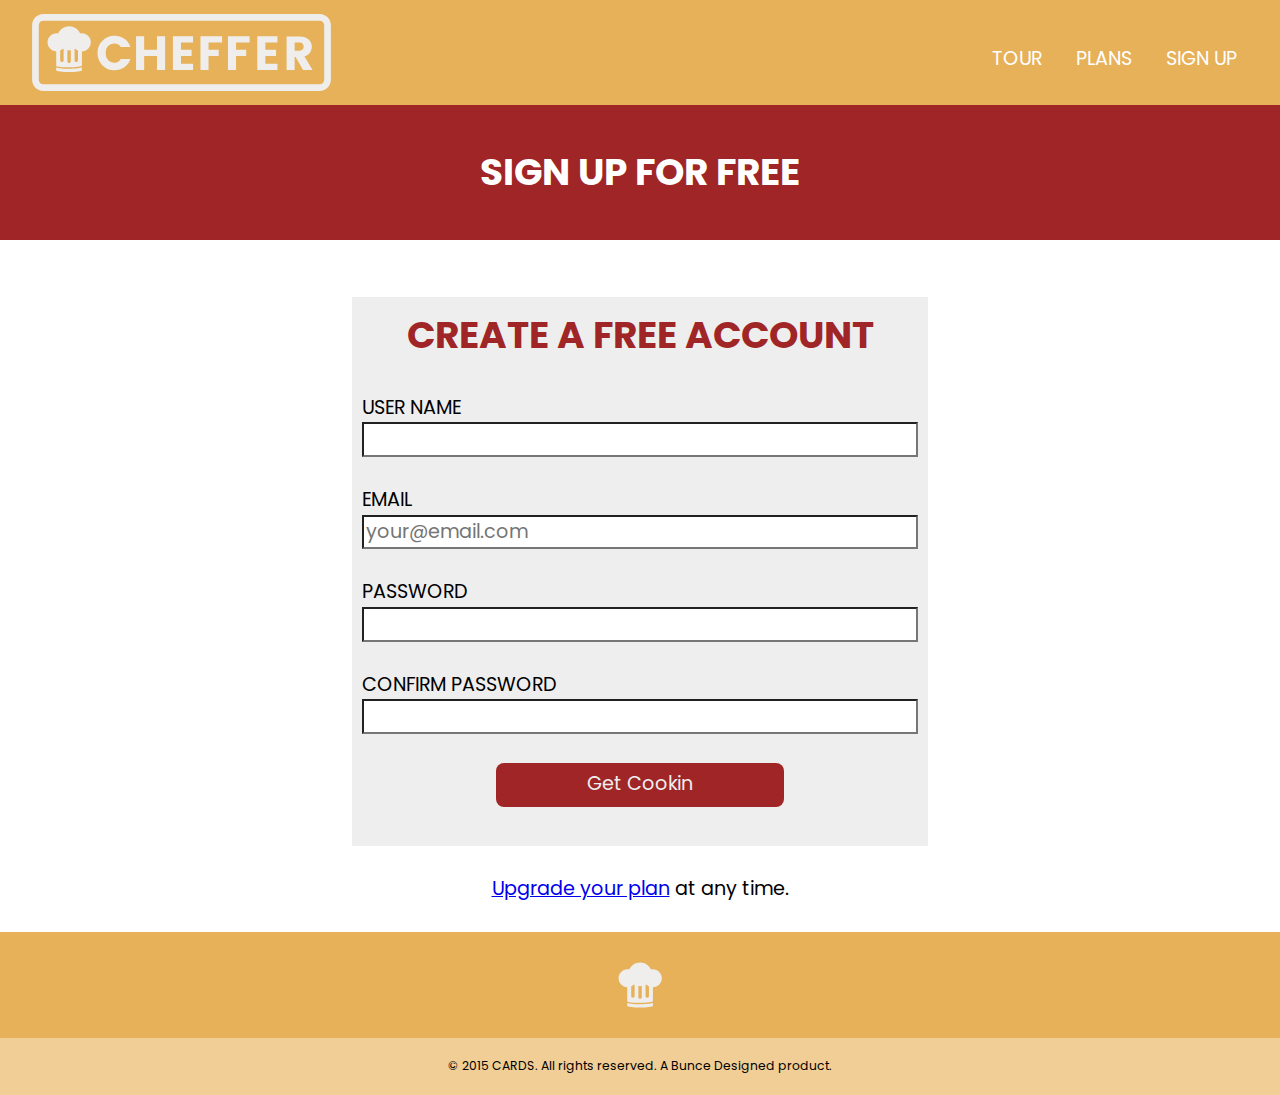
==== commit c933a51b: "add thankyou.html" ====
--- a/free-signup.html
+++ b/free-signup.html
@@ -40,7 +40,7 @@
 			</div>
 
 			<div class="unit unit-xs-centered">
-				<form class="grid bg-smoke m-wrap">
+				<form class="grid bg-smoke m-wrap push">
 					<h1 class="unit xs-1 tera d-red text-center">CREATE A FREE ACCOUNT</h1>
 
 					<div class="unit xs-1 s-1 m-1 l-1">
@@ -64,10 +64,12 @@
 					</div>
 
 					<div class="unit xs-1 s-1 m-1 l-1 text-center ">
-						<button class="btn bg-d-red smoke" type="submit">Get Cookin</button>
+						<button class="btn bg-d-red smoke push" type="submit">Get Cookin</button>
 					</div>
 				</form>
 			</div>
+
+			<p class="unit xs-1 s-1 m-1 l-1 text-center"><a href="signup.html">Upgrade your plan</a> at any time.</p> 
 	</main>
 
 	<footer class="bg-yellow">
--- a/css/main.css
+++ b/css/main.css
@@ -131,7 +131,7 @@
 
 @media only screen and (min-width: 60em){
 	.bucket{
-		margin-bottom: 0rem;
+		margin-bottom: 3rem;
 		margin-top: 3rem;
 	}
 
@@ -141,18 +141,24 @@
 }
 
 .prefooter{
-	min-height: 20rem;
+	padding-top: 3rem;
+	padding-bottom: 3rem;
 }
 
 
 
 
 /*feature box on tour page*/
+
+
+.feature{
+	padding-top: 3rem;
+	padding-bottom: 3rem;
+}
 
 @media only screen and (min-width: 60em){
 	.feature{
 		width: 60rem;
-		height: 20rem;
 	}
 }
 
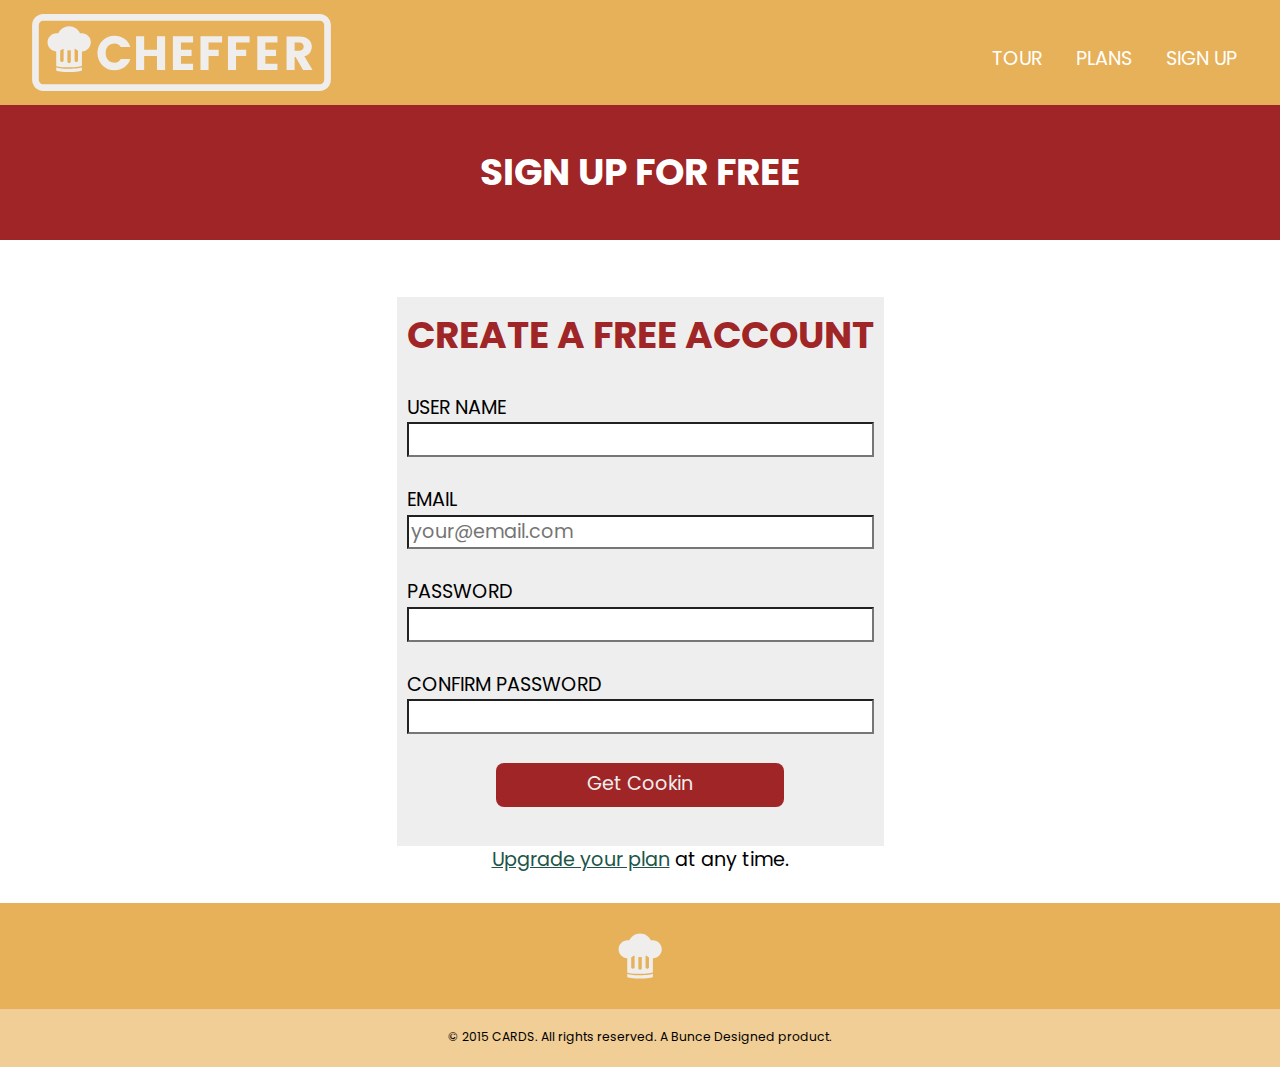
==== commit 4761c1b1: "Changed btn style" ====
--- a/free-signup.html
+++ b/free-signup.html
@@ -15,12 +15,18 @@
 </head>
 
 <body>
+
+<ul class="skip-links">
+	<li><a href="#nav">Skip to navigation</a></li>
+	<li><a href="#main">Skip to main content</a></li>
+</ul>
+
 <!-- nav -->
-<header class="bg-yellow gutter pad-b-1-2 pad-t-1-2" role="masthead">
+<header class="bg-yellow gutter pad-b-1-2 pad-t-1-2">
 	<div class="grid grid-middle">
 		<div class="unit  xs-1-4 s-1-4 m-1-4 l-1-4">
 			<div class="embed embed--4by1">
-				<a href="index.html"><img class="embed__item" src="images/logo-reversed.svg" alt=""></a>
+				<a href="index.html" aria-label="Back to Homepage"><img class="embed__item" src="images/logo-reversed.svg" alt=""></a>
 			</div>
 		</div>
 		<nav class="unit xs-3-4 s-3-4 m-3-4 l-3-4" id="nav" role="navigation">
@@ -33,9 +39,9 @@
 	</div>	
 </header>
 
-	<main class="grid">
+	<main class="grid" role="main" id="main">
 	
-			<div class="unit xs-1 s-1 m-1 l-1 text-center bg-d-red pad-t header push-2">
+			<div class="unit xs-1 s-1 m-1 l-1 text-center bg-d-red pad-t header push-2" role="banner">
 				<p class="white tera push-0">SIGN UP FOR FREE</p>
 			</div>
 
@@ -69,15 +75,15 @@
 				</form>
 			</div>
 
-			<p class="unit xs-1 s-1 m-1 l-1 text-center"><a href="signup.html">Upgrade your plan</a> at any time.</p> 
+			<p class="unit xs-1 s-1 m-1 l-1 text-center"><a href="signup.html" aria-label="Go to Premium Sign up Page">Upgrade your plan</a> at any time.</p> 
 	</main>
 
 	<footer class="bg-yellow">
 		<div class="grid">
 			<div class="unit text-center xs-1 island">
-				<a href="index.html"><img class="icon i--48 img-flex" src="images/logo-icon-reversed.svg" alt="back to top"></a>
+				<a href="index.html" aria-label="Back to Top"><img class="icon i--48 img-flex" src="images/logo-icon-reversed.svg" alt="back to top"></a>
 			</div>
-			<aside class="unit xs-1 bg-l-yellow island-1-2 text-center micro">© 2015 CARDS. All rights reserved. A Bunce Designed product.</aside>
+			<aside class="unit xs-1 bg-l-yellow island-1-2 text-center micro" role="contentinfo">© 2015 CARDS. All rights reserved. A Bunce Designed product.</aside>
 		</div>
 	</footer>
   
--- a/css/modules.css
+++ b/css/modules.css
@@ -423,7 +423,7 @@
 }
 
 .btn--light:hover {
-  background-color: #e6b159;
+  background-color: #000;
   color: #fff;
 }
 
--- a/css/main.css
+++ b/css/main.css
@@ -43,7 +43,23 @@
 /*m-wrap*/
 .m-wrap{
 	max-width: 30rem;
-}
+	display: block;
+	margin: 0 auto;
+}
+
+.s-wrap{
+	max-width: 25rem;
+	display: block;
+	margin: 0 auto;
+}
+
+.xs-wrap{
+	max-width: 15rem;
+	display: block;
+	margin: 0 auto;
+}
+
+
 
 /*margin-auto*/
 .margin-auto{
@@ -210,6 +226,11 @@
 }
 
 
+/*links*/
+
+a{
+	color: #1d5548;
+}
 
  
 
